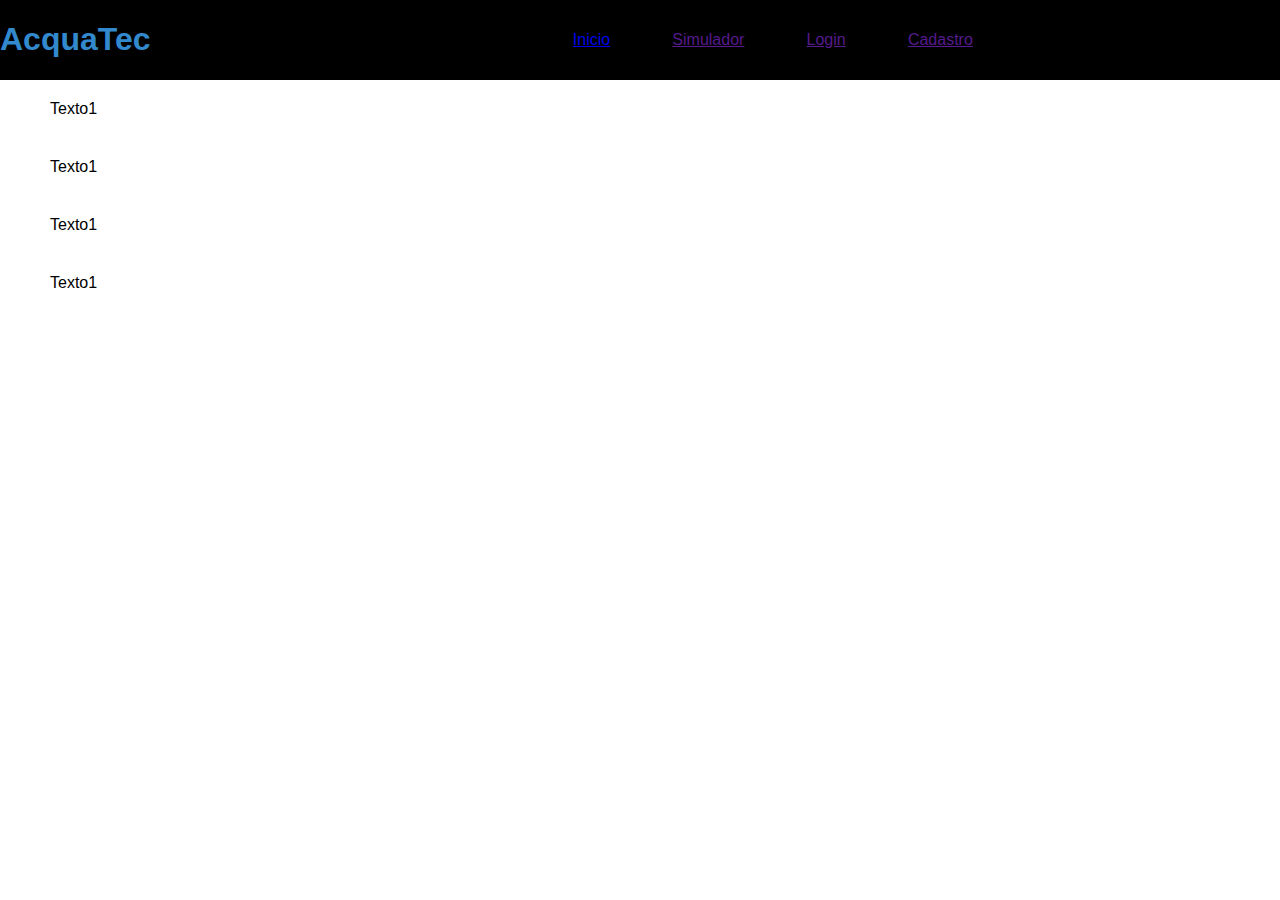
==== index-institucional.html @ 85c042ae "Primeira versão do Header com css" ====
<!DOCTYPE html>
<html lang="pt">
<head>
    <meta charset="UTF-8">
    <meta http-equiv="X-UA-Compatible" content="IE=edge">
    <meta name="viewport" content="width=device-width, initial-scale=1.0">
    <title>AcquaTec</title>
    <link rel="stylesheet" href="styleIndex.css">
</head>
<body>
    <div class="header">
        <div class="container">
            <h1>AcquaTec</h1>    
            <ul class="nav">
                <li><a href="index-institucional.html">Inicio</a></li>
                <li><a href="">Simulador</a></li>
                <li><a href="">Login</a></li>
                <li><a href="">Cadastro</a></li>
            </ul>
        </div>    
    </div>

    <div class="container">
        <p>Texto1</p>
        <p>Texto1</p>
        <p>Texto1</p>
        <p>Texto1</p>
    </div>
</body>
</html>
---- styleIndex.css ----
body {
    margin: 0;
    font-family: 'Segoe UI', Tahoma, Geneva, Verdana, sans-serif;
}

.header {
    background-color: #000000;
    color: #3289cd;
    height: 15%;
}

.container {    
    width: 80%;
}

.header .container {
    display: flex;
    justify-content: space-between;
}

.nav {
    display: flex;
    list-style: none;
    width: 400px;
    justify-content: space-between;
    margin-right: 5%;
    margin-top: 3%;
}   

p {
    margin: 20px 30px 40px 50px; 
}
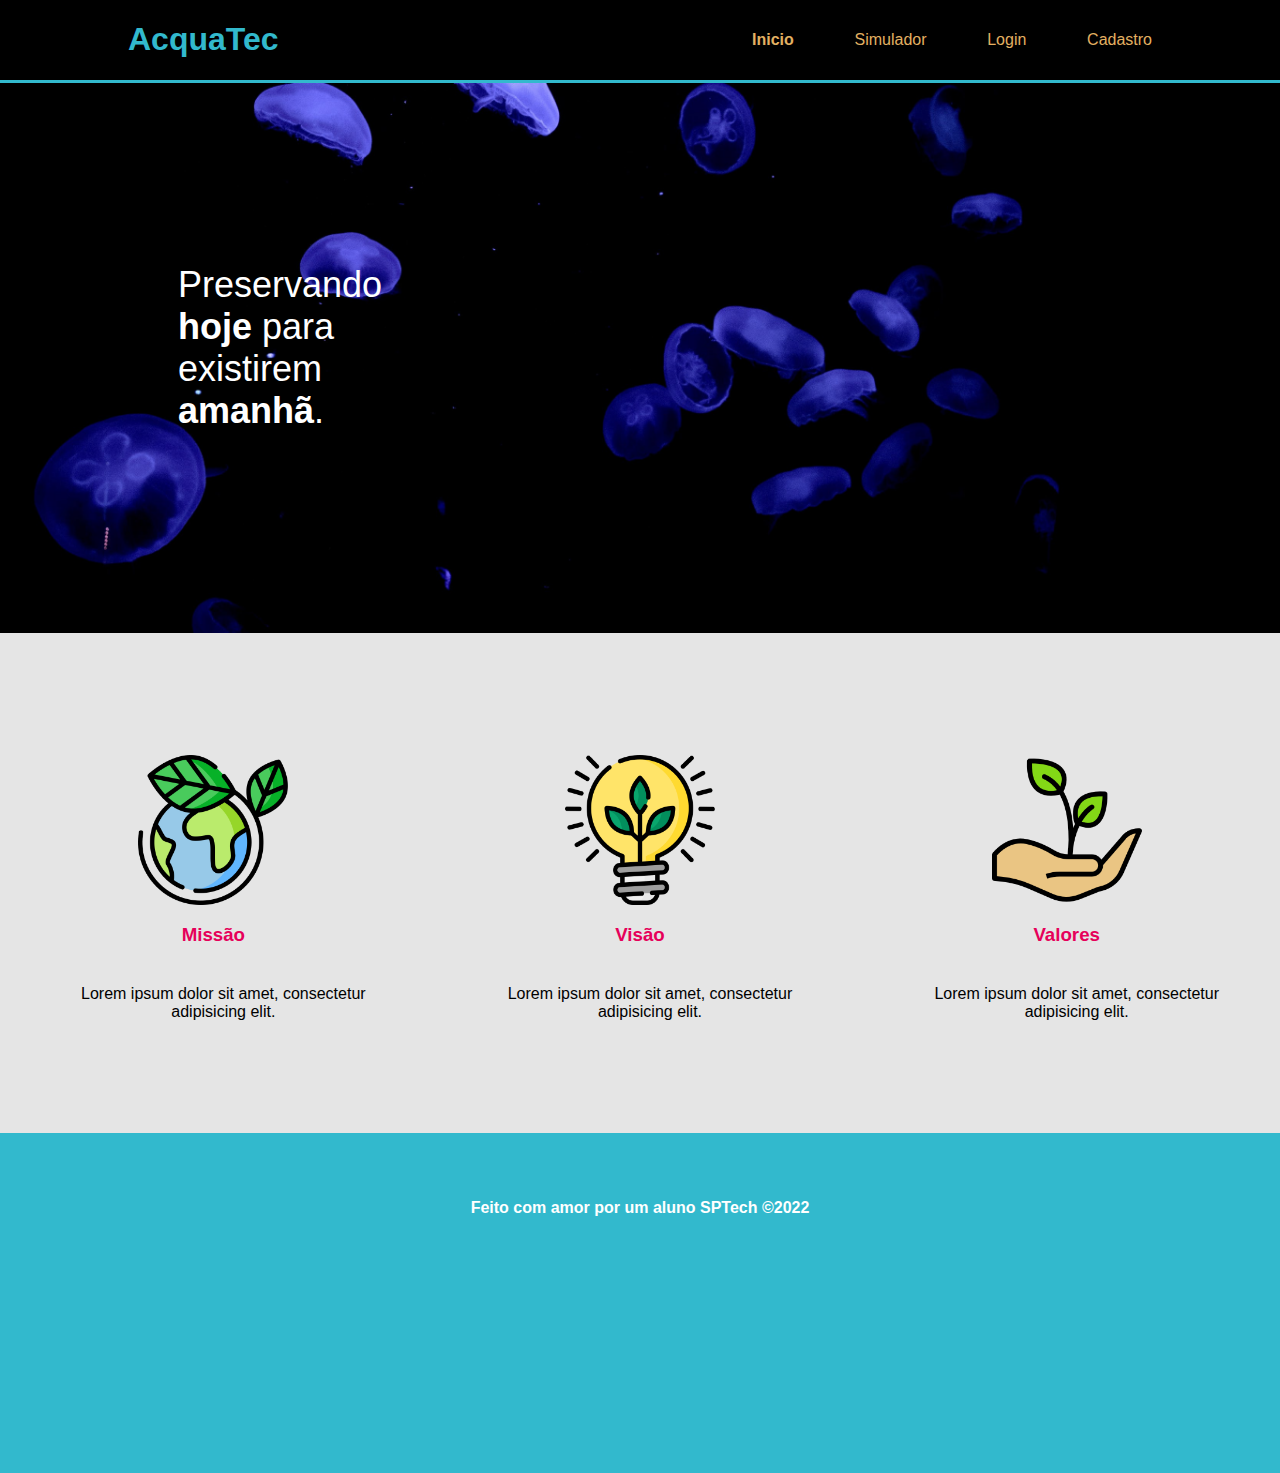
==== commit b2cf7d4c: "Tela de login acrescentada, e também foi acrescentado na tela inicial missão, visão e valores" ====
--- a/index-institucional.html
+++ b/index-institucional.html
@@ -11,20 +11,44 @@
     <div class="header">
         <div class="container">
             <h1>AcquaTec</h1>    
-            <ul class="nav">
-                <li><a href="index-institucional.html">Inicio</a></li>
+            <ul class="navbar">
+                <li class="agora"><a href="index-institucional.html">Inicio</a></li>
                 <li><a href="">Simulador</a></li>
-                <li><a href="">Login</a></li>
-                <li><a href="">Cadastro</a></li>
+                <li><a href="login.html">Login</a></li>
+                <li><a href="cadastro.html">Cadastro</a></li>
             </ul>
         </div>    
     </div>
 
-    <div class="container">
-        <p>Texto1</p>
-        <p>Texto1</p>
-        <p>Texto1</p>
-        <p>Texto1</p>
+    <div class="banner">
+        <div class="container">
+            <p>Preservando <b>hoje</b> para existirem
+            <b>amanhã</b>.</p>
+        </div>
+    </div>
+
+    <div class="mvv">
+        <div class="image1">
+            <img src="planet-earth_color.png" alt="img1">
+            <h3>Missão</h3>
+            <p>Lorem ipsum dolor sit amet, consectetur adipisicing elit.</p>
+        </div>
+        <div class="image2">
+            <img src="lightbulb_color.png" alt="img2">
+            <h3>Visão</h3>
+            <p>Lorem ipsum dolor sit amet, consectetur adipisicing elit.</p>
+        </div>
+        <div class="image3">
+            <img src="growth_color.png" alt="img3">
+            <h3>Valores</h3>
+            <p>Lorem ipsum dolor sit amet, consectetur adipisicing elit.</p>
+        </div>
+    </div>
+
+    <div class="footer">
+        <div class="container">
+            <h4>Feito com amor por um aluno SPTech &copy;2022</h4>
+        </div>
     </div>
 </body>
 </html>--- a/styleIndex.css
+++ b/styleIndex.css
@@ -1,16 +1,19 @@
 body {
     margin: 0;
+    padding: 0;
     font-family: 'Segoe UI', Tahoma, Geneva, Verdana, sans-serif;
 }
 
 .header {
     background-color: #000000;
-    color: #3289cd;
+    color: #32B9cd;
     height: 15%;
+    border-bottom: #32B9cd solid 3px;
 }
 
 .container {    
     width: 80%;
+    margin: 0 auto;
 }
 
 .header .container {
@@ -18,15 +21,133 @@
     justify-content: space-between;
 }
 
-.nav {
+.navbar {
     display: flex;
     list-style: none;
     width: 400px;
     justify-content: space-between;
-    margin-right: 5%;
-    margin-top: 3%;
+    align-items: center;
 }   
 
 p {
     margin: 20px 30px 40px 50px; 
 }
+
+.navbar a {
+    text-decoration: none;
+    color: #E3B062;
+}
+
+.agora {
+    font-weight: bold;
+}
+
+.banner {
+    background-image: url('bg-jelly-fish-para_outras_pags.png');
+    background-size: cover;
+}
+
+.banner .container {
+    height: 550px;
+    display: flex;
+    color: white;
+    align-items: center;
+}
+
+.banner .container.login {
+    justify-content: center;
+}
+
+.banner p {
+    font-size: 36px; 
+    width: 280px;
+}
+
+.footer {
+    background-color: #32B9cd;
+    color: white;
+    height: 340px;
+}
+
+.footer .container {
+    display: flex;
+    height: 150px;
+    align-items: center;
+    justify-content: center;
+}
+
+.card {
+    background-color: #E5E5E5;
+    color: #E6005A;
+    height: 400px;
+    width: 350px;
+    display: flex;
+    flex-direction: column;
+    align-items: center;
+    justify-content: center;
+}
+
+.card h2 {
+    margin: 0;
+}
+
+form {
+    display: flex;
+    flex-direction: column;
+    margin-top: 24px;
+    width: 250px;
+}
+
+form input {
+    margin-top: 8px;
+    outline: 3px solid #32B9cd;
+    border: 0;
+    padding: 8px;
+    border-radius: 10px;
+}
+form label {
+    margin-top: 8px;
+}
+
+form button {
+    margin-top: 16px;
+    background-color: #E6005A;
+    color: white;
+    padding: 10px 15px;
+    width: 120px;
+    align-self: center;
+    font-size: 18px;
+    border: 0;
+    border-radius: 5px;
+    cursor: pointer;
+}
+
+.mvv {
+    display: flex;
+    flex-direction: row;
+    align-items: center;
+    background-color: #E5E5E5;
+    width: 100%;
+    height: 500px;
+}
+
+.mvv div {  
+    display: flex;
+    flex-direction: column;
+    align-items: center;
+    width: 500px;
+    text-align: center;
+}
+
+.mvv img {
+    margin-top: 50px;
+    display: flex;
+    height: 150px;
+    align-items: center;
+    justify-content: space-between;
+}
+
+.mvv h3 {
+    color: #E6005A;
+}
+
